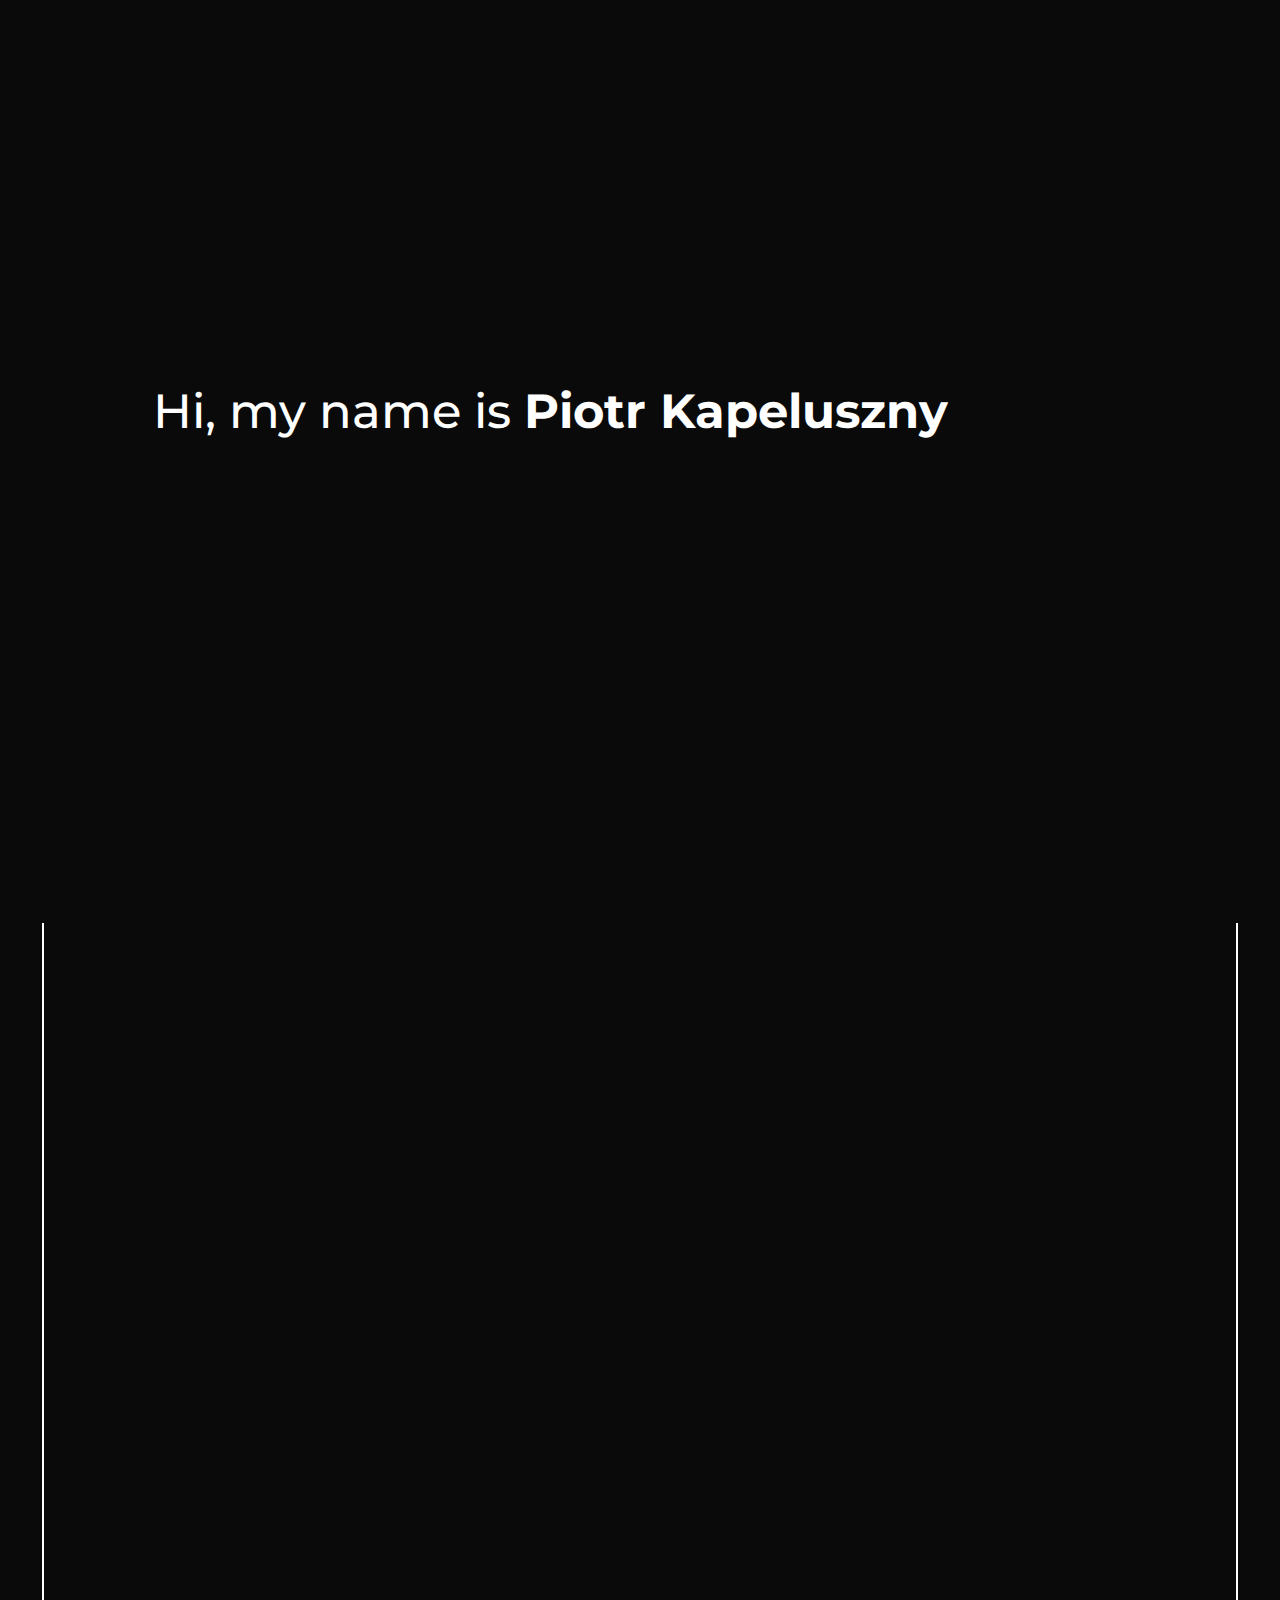
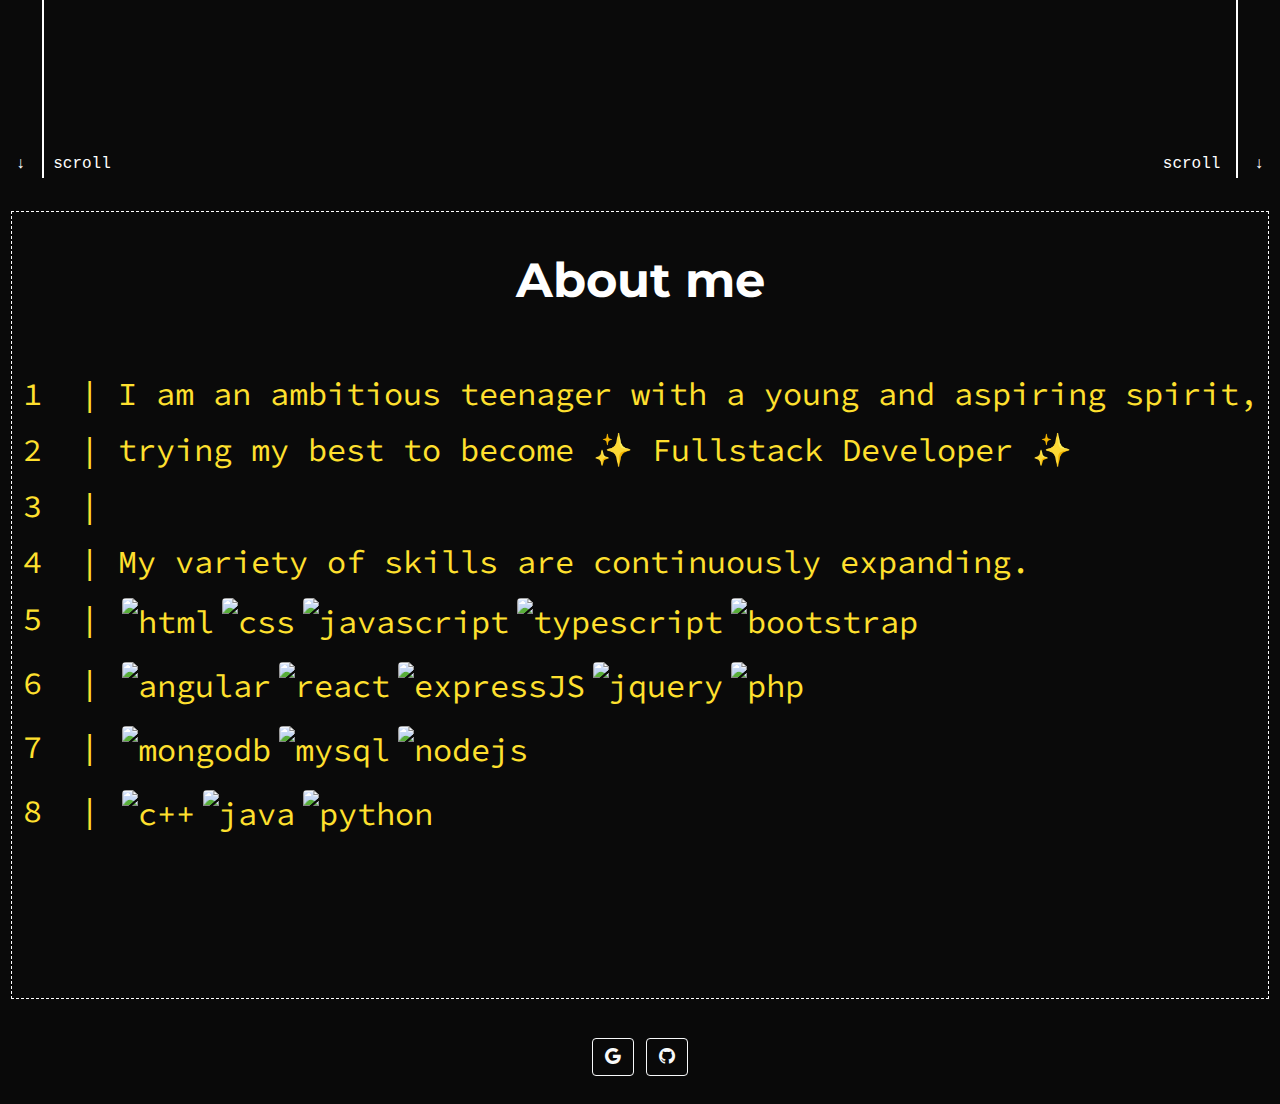
==== index.html @ c64797b2 "Initial commit" ====
<!DOCTYPE html>
<html lang="en">
  <head>
    <title>7sky</title>
    <meta charset="utf-8" />
    <meta
      name="viewport"
      content="width=device-width, initial-scale=1, shrink-to-fit=no"
    />
    <link
      rel="stylesheet"
      href="https://stackpath.bootstrapcdn.com/bootstrap/4.3.1/css/bootstrap.min.css"
      integrity="sha384-ggOyR0iXCbMQv3Xipma34MD+dH/1fQ784/j6cY/iJTQUOhcWr7x9JvoRxT2MZw1T"
      crossorigin="anonymous"
    />
    <link
      rel="stylesheet"
      href="https://cdn.jsdelivr.net/npm/bootstrap-icons@1.10.3/font/bootstrap-icons.css"
    />
    <link rel="preconnect" href="https://fonts.googleapis.com" />
    <link rel="preconnect" href="https://fonts.gstatic.com" crossorigin />
    <link
      href="https://fonts.googleapis.com/css2?family=Montserrat&family=Source+Code+Pro&display=swap"
      rel="stylesheet"
    />
    <link
      rel="stylesheet"
      href="https://cdnjs.cloudflare.com/ajax/libs/animate.css/4.1.1/animate.min.css"
    />
    <link rel="stylesheet" href="style.css" />
    <link rel="shortcut icon" href="favicon.ico" type="image/x-icon" />
  </head>
  <body>
    <div id="all">
      <main class="container d-flex flex-column justify-content-center">
        <div style="flex-basis: 90%" class="d-flex align-items-center">
          <div class="mt-5">
            <h1 class="animate__animated none pt-5 mr-2">👋</h1>
            <br /><br /><br />
          </div>
          <div class="mt-5 text-right">
            <h1
              style="line-height: 0.8"
              class="animate__animated animate__backInUp"
            >
              Hi, my name is <b>Piotr Kapeluszny</b>
            </h1>
            <h6
              style="line-height: 1.2; color: #4672fe"
              class="animate__animated none mt-2"
            >
              I make things for web
            </h6>
          </div>
        </div>
        <div
          style="flex-basis: 10%"
          class="d-flex flex-column align-items-center justify-content-center"
        >
          <img
            id="arrow"
            src="arrow.svg"
            alt="arrow"
            class="animate__animated none"
          />
        </div>
      </main>

      <article class="d-flex justify-content-center align-items-center">
        <span class="text-white mt-auto mb-4 ml-3">&DownArrow;</span>
        <span class="ml-3" id="line"></span>
        <span class="text-white mt-auto mb-4">&nbsp;scroll</span>
        <div class="container mt-5">
          <div>
            <div class="row text-center">
              <div class="col rounded project">
                <a data-toggle="modal" data-target="#weatherModal">
                  <img
                    src="https://raw.githubusercontent.com/7sky-dev/WeatherApp/main/weather.png"
                    alt=""
                    class="w-100 rounded"
                  />
                </a>
              </div>
              <div class="col rounded project">
                <a data-toggle="modal" data-target="#todoModal">
                  <img
                    src="https://raw.githubusercontent.com/7sky-dev/TodoApp/main/todo.png"
                    alt=""
                    class="w-100 rounded"
                  />
                </a>
              </div>
            </div>
            <div class="row text-center">
              <div class="col mt-4 rounded project">
                <a data-toggle="modal" data-target="#stickyNotesModal">
                  <img
                    src="https://raw.githubusercontent.com/7sky-dev/StickyNotes/main/stickynotes.png"
                    alt=""
                    class="w-100 rounded"
                  />
                </a>
              </div>
              <div class="col mt-4 rounded project">
                <a data-toggle="modal" data-target="#chatGPTModal">
                  <img
                    src="https://raw.githubusercontent.com/7sky-dev/ChatGPT-API-usage/main/overview.png"
                    alt=""
                    class="w-100 rounded"
                  />
                </a>
              </div>
            </div>
          </div>
        </div>
        <span class="text-white mt-auto mb-4 mr-3">&nbsp;scroll</span>
        <span class="mr-3" id="line"></span>
        <span class="text-white mt-auto mb-4 mr-3">&DownArrow;</span>
      </article>
      <div
        id="about"
        class="d-flex flex-column align-items-center justify-content-center rounded"
      >
        <h1 class="text-center"><b>About me</b></h1>
        <pre style="color: #ffe02e; font-family: Source Code Pro">
            <div class="rounded p-1"><span class="cursornone">1  | </span>I am an ambitious teenager with a young and aspiring spirit,</div><div class="rounded p-1"><span class="cursornone">2  | </span>trying my best to become <span id="fldv" style="color:#ffe02e" class="rounded">✨ Fullstack Developer ✨</span></div><div class="rounded p-1 cursornone">3  |</div><div class="rounded p-1"><span class="cursornone">4  | </span>My variety of skills are continuously expanding.</div><div class="rounded p-1"><span class="cursornone">5  | </span><img class="rounded m-1" src="https://camo.githubusercontent.com/d63d473e728e20a286d22bb2226a7bf45a2b9ac6c72c59c0e61e9730bfe4168c/68747470733a2f2f696d672e736869656c64732e696f2f62616467652f48544d4c352d4533344632363f7374796c653d666f722d7468652d6261646765266c6f676f3d68746d6c35266c6f676f436f6c6f723d7768697465" alt="html" data-canonical-src="https://img.shields.io/badge/HTML5-E34F26?style=for-the-badge&amp;logo=html5&amp;logoColor=white" style="max-width: 100%;"><img class="rounded m-1" src="https://camo.githubusercontent.com/3a0f693cfa032ea4404e8e02d485599bd0d192282b921026e89d271aaa3d7565/68747470733a2f2f696d672e736869656c64732e696f2f62616467652f435353332d3135373242363f7374796c653d666f722d7468652d6261646765266c6f676f3d63737333266c6f676f436f6c6f723d7768697465" alt="css" data-canonical-src="https://img.shields.io/badge/CSS3-1572B6?style=for-the-badge&amp;logo=css3&amp;logoColor=white" style="max-width: 100%;"><img class="rounded m-1" src="https://camo.githubusercontent.com/93c855ae825c1757f3426f05a05f4949d3b786c5b22d0edb53143a9e8f8499f6/68747470733a2f2f696d672e736869656c64732e696f2f62616467652f4a6176615363726970742d3332333333303f7374796c653d666f722d7468652d6261646765266c6f676f3d6a617661736372697074266c6f676f436f6c6f723d463744463145" alt="javascript" data-canonical-src="https://img.shields.io/badge/JavaScript-323330?style=for-the-badge&amp;logo=javascript&amp;logoColor=F7DF1E" style="max-width: 100%;"><img class="rounded m-1" src="https://camo.githubusercontent.com/6cf9abe9d706421df40ff4feff208a5728df2b77f9eb21f24d09df00a0d69203/68747470733a2f2f696d672e736869656c64732e696f2f62616467652f547970655363726970742d3030374143433f7374796c653d666f722d7468652d6261646765266c6f676f3d74797065736372697074266c6f676f436f6c6f723d7768697465" alt="typescript" data-canonical-src="https://img.shields.io/badge/TypeScript-007ACC?style=for-the-badge&amp;logo=typescript&amp;logoColor=white" style="max-width: 100%;"><img class="rounded m-1" src="https://camo.githubusercontent.com/b13ed67c809178963ce9d538175b02649800772be1ce0cb02da5879e5614e236/68747470733a2f2f696d672e736869656c64732e696f2f62616467652f426f6f7473747261702d3536334437433f7374796c653d666f722d7468652d6261646765266c6f676f3d626f6f747374726170266c6f676f436f6c6f723d7768697465" alt="bootstrap" data-canonical-src="https://img.shields.io/badge/Bootstrap-563D7C?style=for-the-badge&amp;logo=bootstrap&amp;logoColor=white" style="max-width: 100%;"></div><div class="rounded p-1"><span class="cursornone">6  | </span><img class="rounded m-1" src="https://camo.githubusercontent.com/7c02c23bd0dfe479702dc06cc83cf0fd325f61ca9a49b4d08959afeb3701dac9/68747470733a2f2f696d672e736869656c64732e696f2f62616467652f416e67756c61722d4136313230443f7374796c653d666f722d7468652d6261646765266c6f676f3d616e67756c6172266c6f676f436f6c6f723d7768697465" alt="angular" data-canonical-src="https://img.shields.io/badge/Angular-A6120D?style=for-the-badge&amp;logo=angular&amp;logoColor=white" style="max-width: 100%;"><img class="rounded m-1" src="https://camo.githubusercontent.com/268ac512e333b69600eb9773a8f80b7a251f4d6149642a50a551d4798183d621/68747470733a2f2f696d672e736869656c64732e696f2f62616467652f52656163742d3230323332413f7374796c653d666f722d7468652d6261646765266c6f676f3d7265616374266c6f676f436f6c6f723d363144414642" alt="react" data-canonical-src="https://img.shields.io/badge/React-20232A?style=for-the-badge&amp;logo=react&amp;logoColor=61DAFB" style="max-width: 100%;"><img class="rounded m-1" src="https://camo.githubusercontent.com/7f73136d92799b19be179d1ed87b461120c35ed917c7d5ab59a7606209da7bd3/68747470733a2f2f696d672e736869656c64732e696f2f62616467652f457870726573732e6a732d3030303030303f7374796c653d666f722d7468652d6261646765266c6f676f3d65787072657373266c6f676f436f6c6f723d7768697465" alt="expressJS" data-canonical-src="https://img.shields.io/badge/Express.js-000000?style=for-the-badge&amp;logo=express&amp;logoColor=white" style="max-width: 100%;"><img class="rounded m-1" src="https://camo.githubusercontent.com/15b7da9c5e50455ef7c50a5d642afad7ab8d752e575010116727c3865beb026d/68747470733a2f2f696d672e736869656c64732e696f2f62616467652f6a51756572792d3037363941443f7374796c653d666f722d7468652d6261646765266c6f676f3d6a7175657279266c6f676f436f6c6f723d7768697465" alt="jquery" data-canonical-src="https://img.shields.io/badge/jQuery-0769AD?style=for-the-badge&amp;logo=jquery&amp;logoColor=white" style="max-width: 100%;"><img class="rounded m-1" src="https://camo.githubusercontent.com/ec622f436aca522c9985ba1295f3e30f4be595510a0d4f5eeda0aa5120de743f/68747470733a2f2f696d672e736869656c64732e696f2f62616467652f5048502d3438344338393f7374796c653d666f722d7468652d6261646765266c6f676f3d706870266c6f676f436f6c6f723d7768697465" alt="php" data-canonical-src="https://img.shields.io/badge/PHP-484C89?style=for-the-badge&amp;logo=php&amp;logoColor=white" style="max-width: 100%;"></div><div class="rounded p-1"><span class="cursornone">7  | </span><img class="rounded m-1" src="https://camo.githubusercontent.com/72e92f69f36703548704a9eeda2a9889c2756b5e08f01a9aec6e658c148d014e/68747470733a2f2f696d672e736869656c64732e696f2f62616467652f4d6f6e676f44422d3445413934423f7374796c653d666f722d7468652d6261646765266c6f676f3d6d6f6e676f6462266c6f676f436f6c6f723d7768697465" alt="mongodb" data-canonical-src="https://img.shields.io/badge/MongoDB-4EA94B?style=for-the-badge&amp;logo=mongodb&amp;logoColor=white" style="max-width: 100%;"><img class="rounded m-1" src="https://camo.githubusercontent.com/a4a4a017a5d519d7c4ce2a3cd3d2194fb7af4b1ca424850784565007c2acc7d8/68747470733a2f2f696d672e736869656c64732e696f2f62616467652f4d7953514c2d3030354338343f7374796c653d666f722d7468652d6261646765266c6f676f3d6d7973716c266c6f676f436f6c6f723d7768697465" alt="mysql" data-canonical-src="https://img.shields.io/badge/MySQL-005C84?style=for-the-badge&amp;logo=mysql&amp;logoColor=white" style="max-width: 100%;"><img class="rounded m-1" src="https://camo.githubusercontent.com/a1eae878fdd3d1c1b687992ca74e5cac85f4b68e60a6efaa7bc8dc9883b71229/68747470733a2f2f696d672e736869656c64732e696f2f62616467652f4e6f64652e6a732d3333393933333f7374796c653d666f722d7468652d6261646765266c6f676f3d6e6f6465646f746a73266c6f676f436f6c6f723d7768697465" alt="nodejs" data-canonical-src="https://img.shields.io/badge/Node.js-339933?style=for-the-badge&amp;logo=nodedotjs&amp;logoColor=white" style="max-width: 100%;"></div><div class="rounded p-1"><span class="cursornone">8  | </span><img class="rounded m-1" src="https://camo.githubusercontent.com/2a7ec403e94b0a63f7f70ffe0d869ab7ef45bae6774e3325f4b5558645a9f2ef/68747470733a2f2f696d672e736869656c64732e696f2f62616467652f432b2b2d3034344638383f7374796c653d666f722d7468652d6261646765266c6f676f3d63253242253242266c6f676f436f6c6f723d7768697465" alt="c++" data-canonical-src="https://img.shields.io/badge/C++-044F88?style=for-the-badge&amp;logo=c%2B%2B&amp;logoColor=white" style="max-width: 100%;"><img class="rounded m-1" src="https://camo.githubusercontent.com/1cb5a92075ffa15289307c0f03b4c25887e405c619dc8f94b96a9ee5c66fe8ec/68747470733a2f2f696d672e736869656c64732e696f2f62616467652f4a6176612d4638393832303f7374796c653d666f722d7468652d6261646765266c6f676f3d6a617661266c6f676f436f6c6f723d7768697465" alt="java" data-canonical-src="https://img.shields.io/badge/Java-F89820?style=for-the-badge&amp;logo=java&amp;logoColor=white" style="max-width: 100%;"><img class="rounded m-1" src="https://camo.githubusercontent.com/06153f7510dc76499b38e0b7746356da44b121922a2ee123b9caa26dd7b55123/68747470733a2f2f696d672e736869656c64732e696f2f62616467652f507974686f6e2d3330363939383f7374796c653d666f722d7468652d6261646765266c6f676f3d707974686f6e266c6f676f436f6c6f723d7768697465" alt="python" data-canonical-src="https://img.shields.io/badge/Python-306998?style=for-the-badge&amp;logo=python&amp;logoColor=white" style="max-width: 100%;"></div>
        </pre>
      </div>

      <footer>
        <div
          class="container p-4 pb-0 d-flex flex-column justify-content-center align-items-center"
        >
          <section>
            <a
              class="btn btn-outline-light btn-floating m-1"
              href="mailto:7sky.js@gmail.com?subject=Business Contact"
              role="button"
              target="_blank"
              ><i class="bi bi-google"></i
            ></a>
            <a
              class="btn btn-outline-light btn-floating m-1"
              href="https://github.com/7sky-dev"
              role="button"
              target="_blank"
              ><i class="bi bi-github"></i
            ></a>
          </section>
        </div>
      </footer>
    </div>
    <div
      class="modal fade"
      id="weatherModal"
      tabindex="-1"
      role="dialog"
      aria-labelledby="weatherModalLabel"
    >
      <div class="modal-dialog" role="document">
        <div class="modal-content bg-dark text-white">
          <div class="modal-header">
            <h4 class="modal-title" id="weatherModalLabel">
              <b>WeatherApp</b>
            </h4>
            <button
              type="button"
              class="btn btn-danger"
              data-dismiss="modal"
              aria-label="Close"
            >
              <span aria-hidden="true">&times;</span>
            </button>
          </div>
          <div class="modal-body">
            <img
              class="w-100 rounded mb-3"
              src="https://raw.githubusercontent.com/7sky-dev/WeatherApp/main/weather.png"
              alt=""
            />
            <p>
              <span class="text-primary"><b>WeatherApp</b></span> is a web
              application that retrieves weather data from the OpenWeatherMap
              API and displays it in a user-friendly format.
            </p>
          </div>
          <div class="modal-footer">
            <a
              href="https://github.com/7sky-dev/WeatherApp"
              target="_blank"
              class="btn btn-primary"
              >Github</a
            >
          </div>
        </div>
      </div>
    </div>

    <div
      class="modal fade"
      id="todoModal"
      tabindex="-1"
      role="dialog"
      aria-labelledby="todoModalLabel"
    >
      <div class="modal-dialog" role="document">
        <div class="modal-content bg-dark text-white">
          <div class="modal-header">
            <h4 class="modal-title" id="todoModalLabel">
              <b>TodoApp</b>
            </h4>
            <button
              type="button"
              class="btn btn-danger"
              data-dismiss="modal"
              aria-label="Close"
            >
              <span aria-hidden="true">&times;</span>
            </button>
          </div>
          <div class="modal-body">
            <img
              class="w-100 rounded mb-3"
              src="https://raw.githubusercontent.com/7sky-dev/TodoApp/main/todo.png"
              alt=""
            />
            <p>
              <span class="text-primary"><b>TodoApp</b></span> is a simple and
              intuitive web application for creating and managing to-do
              lists.<br />
              Built with modern web technologies, including HTML, CSS,
              JavaScript and Bootstrap.
            </p>
          </div>
          <div class="modal-footer">
            <a
              href="https://github.com/7sky-dev/TodoApp"
              target="_blank"
              class="btn btn-primary"
              >Github</a
            >
          </div>
        </div>
      </div>
    </div>

    <div
      class="modal fade"
      id="stickyNotesModal"
      tabindex="-1"
      role="dialog"
      aria-labelledby="stickyNotesModalLabel"
    >
      <div class="modal-dialog" role="document">
        <div class="modal-content bg-dark text-white">
          <div class="modal-header">
            <h4 class="modal-title" id="stickyNotesModalLabel">
              <b>StickyNotes</b>
            </h4>
            <button
              type="button"
              class="btn btn-danger"
              data-dismiss="modal"
              aria-label="Close"
            >
              <span aria-hidden="true">&times;</span>
            </button>
          </div>
          <div class="modal-body">
            <img
              class="w-100 rounded mb-3"
              src="https://raw.githubusercontent.com/7sky-dev/StickyNotes/main/stickynotes.png"
              alt=""
            />
            <p>
              <span class="text-primary"><b>StickyNotes</b></span> is a
              minimalist web app for creating and managing virtual sticky notes.
              Built with modern web technologies, including HTML, CSS,
              JavaScript, Bootstrap, and MongoDB.
            </p>
          </div>
          <div class="modal-footer">
            <a
              href="https://github.com/7sky-dev/StickyNotes"
              target="_blank"
              class="btn btn-primary"
              >Github</a
            >
          </div>
        </div>
      </div>
    </div>

    <div
      class="modal fade"
      id="chatGPTModal"
      tabindex="-1"
      role="dialog"
      aria-labelledby="chatGPTModalLabel"
    >
      <div class="modal-dialog" role="document">
        <div class="modal-content bg-dark text-white">
          <div class="modal-header">
            <h4 class="modal-title" id="chatGPTModalLabel">
              <b>ChatGPT Api Usage</b>
            </h4>
            <button
              type="button"
              class="btn btn-danger"
              data-dismiss="modal"
              aria-label="Close"
            >
              <span aria-hidden="true">&times;</span>
            </button>
          </div>
          <div class="modal-body">
            <img
              class="w-100 rounded mb-3"
              src="https://raw.githubusercontent.com/7sky-dev/ChatGPT-API-usage/main/overview.png"
              alt=""
            />
            <p>
              <span class="text-primary"><b>ChatGPT-API-usage</b></span> is a
              project that showcases how to use the OpenAI GPT-3 language model
              API to generate text responses. It includes a simple web app built
              with HTML, CSS, and JavaScript, and utilizes the Bootstrap
              framework for its responsive design.
            </p>
          </div>
          <div class="modal-footer">
            <a
              href="https://github.com/7sky-dev/ChatGPT-API-usage"
              target="_blank"
              class="btn btn-primary"
              >Github</a
            >
          </div>
        </div>
      </div>
    </div>

    <script>
      const arrow = document.querySelector("#arrow");
      const main = document.querySelector("main");
      const article = document.querySelector("article");
      const h1 = document.querySelector("h1");
      const h6 = document.querySelector("h6");

      window.addEventListener("load", () => {
        main.scrollIntoView({ behavior: "smooth" });
        setTimeout(() => {
          h1.classList.remove("none");
          h1.classList.add("animate__fadeIn");
          setTimeout(() => {
            h1.classList.remove("animate__fadeIn");
            h1.classList.add("animate__tada");
          }, 500);
        }, 1000);

        setTimeout(() => {
          setTimeout(() => {
            setTimeout(() => {
              h6.classList.add("animate__fadeInUp");
              h6.classList.remove("none");
            }, 1000);
          }, 100);
        }, 1500);

        setTimeout(() => {
          arrow.classList.remove("none");
          arrow.classList.add("animate__fadeInUp");
          setTimeout(() => {
            arrow.classList.remove("animate__fadeInUp");
            arrow.classList.add("animate__tada");
            setTimeout(() => {
              arrow.classList.remove("animate__tada");
            }, 1000);
          }, 1000);
        }, 4000);
      });

      arrow.addEventListener("mouseover", () => {
        arrow.classList.add("animate__shakeY");
        setTimeout(() => {
          arrow.classList.remove("animate__shakeY");
        }, 1000);
      });

      arrow.addEventListener("click", () => {
        article.scrollIntoView({ behavior: "smooth" });
      });
    </script>

    <script
      src="https://code.jquery.com/jquery-3.3.1.slim.min.js"
      integrity="sha384-q8i/X+965DzO0rT7abK41JStQIAqVgRVzpbzo5smXKp4YfRvH+8abtTE1Pi6jizo"
      crossorigin="anonymous"
    ></script>
    <script
      src="https://cdnjs.cloudflare.com/ajax/libs/popper.js/1.14.7/umd/popper.min.js"
      integrity="sha384-UO2eT0CpHqdSJQ6hJty5KVphtPhzWj9WO1clHTMGa3JDZwrnQq4sF86dIHNDz0W1"
      crossorigin="anonymous"
    ></script>
    <script
      src="https://stackpath.bootstrapcdn.com/bootstrap/4.3.1/js/bootstrap.min.js"
      integrity="sha384-JjSmVgyd0p3pXB1rRibZUAYoIIy6OrQ6VrjIEaFf/nJGzIxFDsf4x0xIM+B07jRM"
      crossorigin="anonymous"
    ></script>
  </body>
</html>
---- style.css ----
body {
  margin: 0;
  font-family: "Montserrat", sans-serif;
  background-color: #0a0a0a;
}

body::-webkit-scrollbar {
  display: none;
}

#about {
  height: 90vh;
  outline: 1px dashed white;
  outline-offset: -1vw;
}

main {
  height: 100vh;
  width: 100vw;
}

h1 {
  font-size: 3rem;
  color: white;
}

@media only screen and (max-width: 1000px) {
  h1 {
    font-size: 2rem;
  }
  h6 {
    font-size: 1rem;
  }
}

@media only screen and (max-width: 770px) {
  h1 {
    font-size: 1.2rem;
  }
  h6 {
    font-size: 0.7rem;
  }
}

h4 {
  font-size: 2em;
}

h5 {
  font-size: 1em;
}

article {
  height: 100vh;
  width: 100vw;
  font-family: "Roboto Mono", monospace;
}

footer {
  width: 100vw;
  height: 10vh;
  background-color: #090909;
}

img:hover {
  cursor: pointer;
}

main {
  color: white;
}

#arrow {
  width: 5%;
}

.none {
  visibility: hidden;
}

pre div {
  margin: 0 !important;
  padding: 0 !important;
}

pre div:hover {
  background: rgb(255, 224, 46);
  background: linear-gradient(
    90deg,
    rgba(255, 224, 46, 1) 0%,
    rgba(154, 177, 254, 1) 100%
  );
  color: black;
  cursor: text;
}

pre div:hover > #fldv {
  background-color: #ffe02e;
  color: black !important;
}

.project:hover {
  transform: scale(105%);
}

pre {
  font-size: 2em;
}

.cursornone {
  cursor: context-menu !important;
}
@media only screen and (max-width: 1000px) {
  #about {
    width: 100vw !important;
  }
  pre {
    font-size: 0.6em;
  }
  pre img {
    width: 15%;
  }
}

#line {
  height: 95vh;
  border: 1px solid white;
}
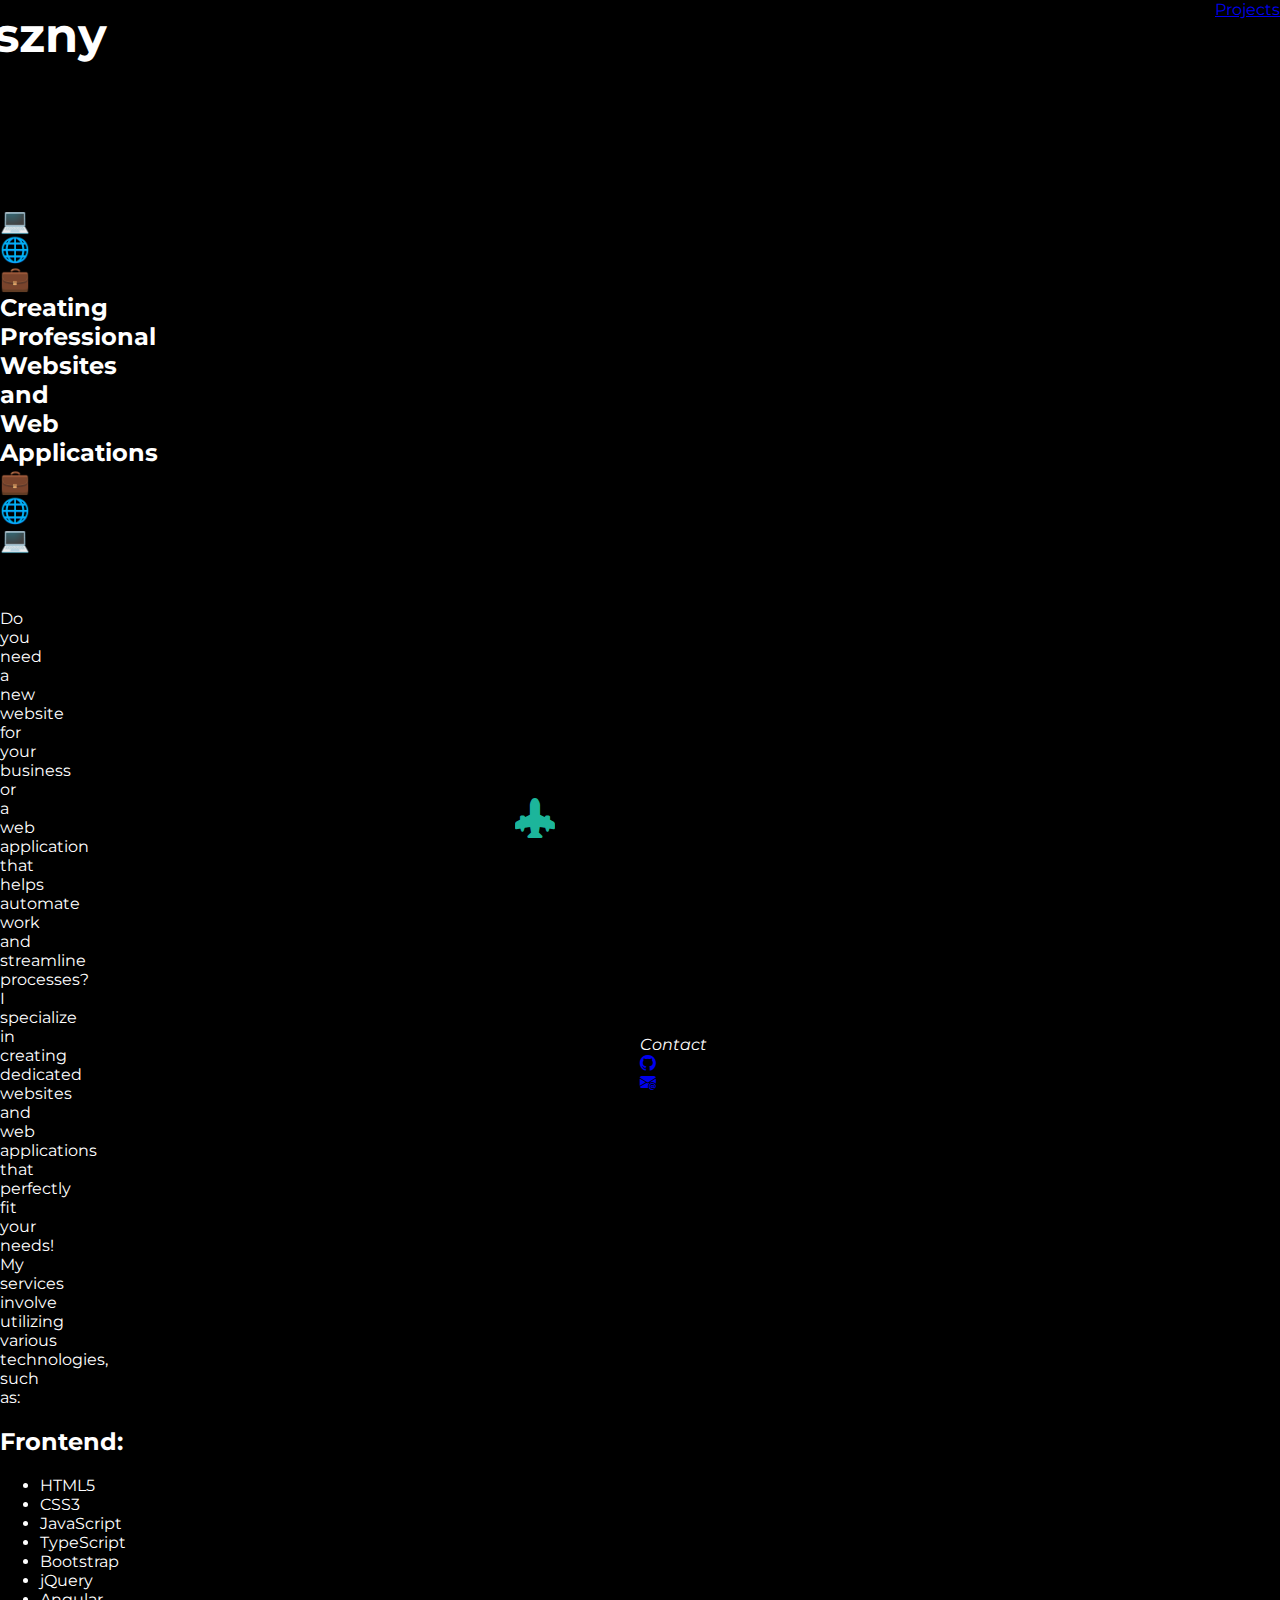
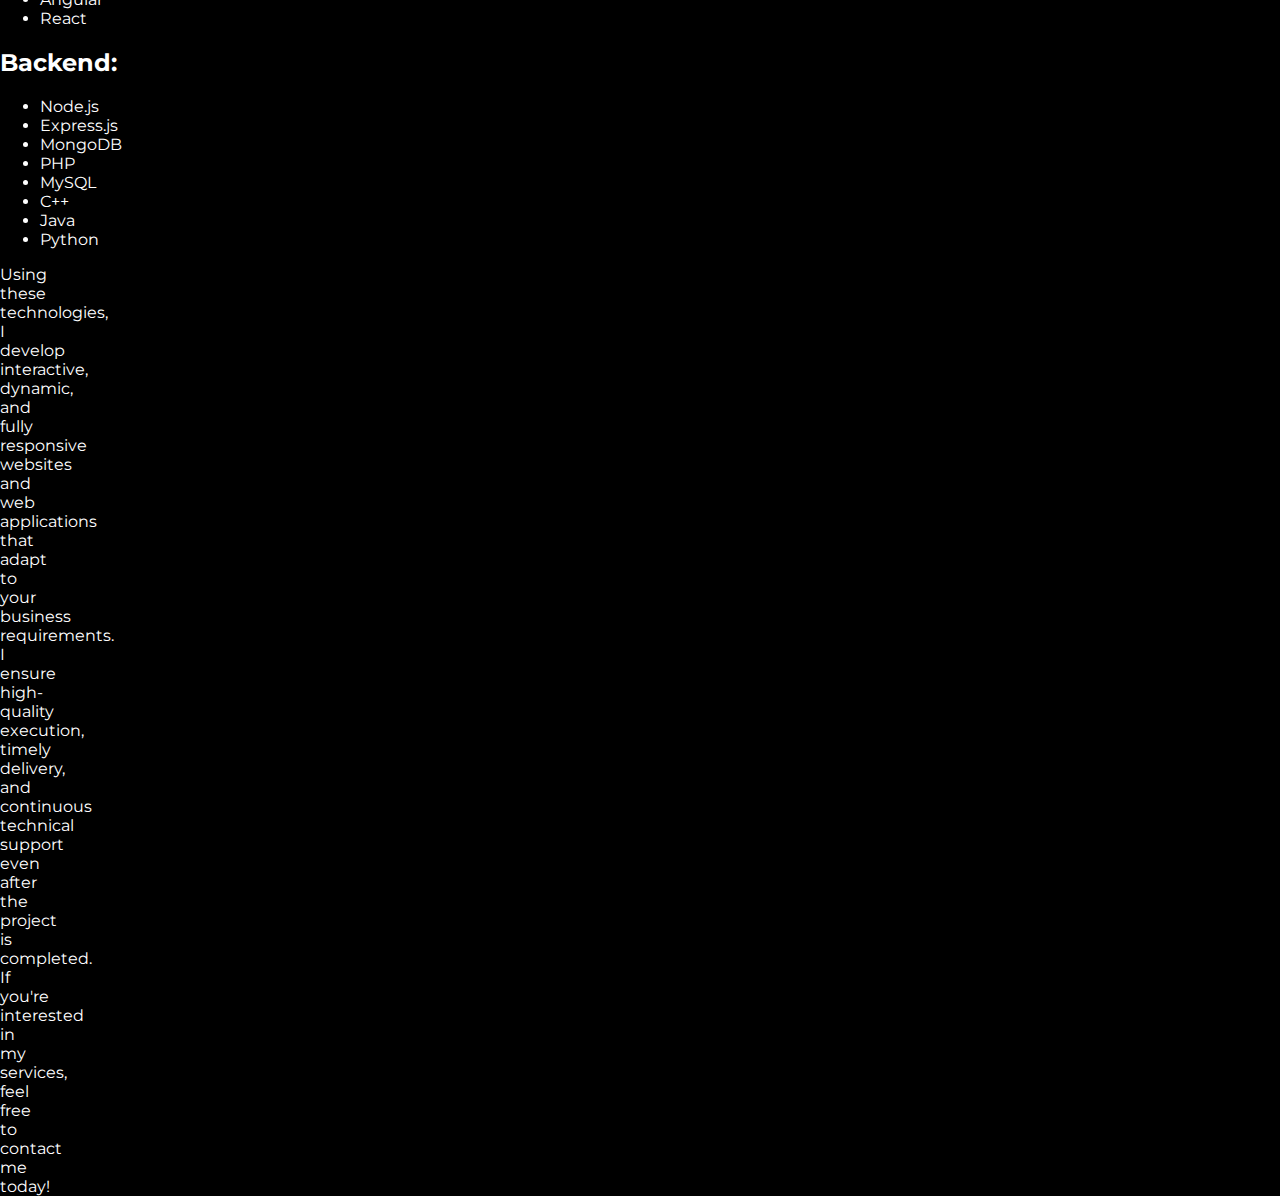
==== commit 8a01e375: "New look" ====
--- a/index.html
+++ b/index.html
@@ -1,145 +1,113 @@
 <!DOCTYPE html>
 <html lang="en">
   <head>
-    <title>7sky</title>
-    <meta charset="utf-8" />
-    <meta
-      name="viewport"
-      content="width=device-width, initial-scale=1, shrink-to-fit=no"
+    <meta charset="UTF-8" />
+    <meta http-equiv="X-UA-Compatible" content="IE=edge" />
+    <meta name="viewport" content="width=device-width, initial-scale=1.0" />
+    <link rel="stylesheet" href="style.css" />
+    <link
+      href="https://cdn.jsdelivr.net/npm/bootstrap@5.3.0/dist/css/bootstrap.min.css"
+      rel="stylesheet"
+      integrity="sha384-9ndCyUaIbzAi2FUVXJi0CjmCapSmO7SnpJef0486qhLnuZ2cdeRhO02iuK6FUUVM"
+      crossorigin="anonymous"
+    />
+    <link rel="stylesheet" href="animations.css" />
+    <script
+      src="https://cdn.jsdelivr.net/npm/bootstrap@5.3.0/dist/js/bootstrap.bundle.min.js"
+      integrity="sha384-geWF76RCwLtnZ8qwWowPQNguL3RmwHVBC9FhGdlKrxdiJJigb/j/68SIy3Te4Bkz"
+      crossorigin="anonymous"
+      defer
+    ></script>
+    <link
+      rel="stylesheet"
+      href="https://cdn.jsdelivr.net/npm/bootstrap-icons@1.10.5/font/bootstrap-icons.css"
     />
     <link
       rel="stylesheet"
-      href="https://stackpath.bootstrapcdn.com/bootstrap/4.3.1/css/bootstrap.min.css"
-      integrity="sha384-ggOyR0iXCbMQv3Xipma34MD+dH/1fQ784/j6cY/iJTQUOhcWr7x9JvoRxT2MZw1T"
-      crossorigin="anonymous"
+      href="https://cdn.jsdelivr.net/npm/bootstrap-icons@1.10.5/font/bootstrap-icons.css"
     />
-    <link
-      rel="stylesheet"
-      href="https://cdn.jsdelivr.net/npm/bootstrap-icons@1.10.3/font/bootstrap-icons.css"
-    />
-    <link rel="preconnect" href="https://fonts.googleapis.com" />
-    <link rel="preconnect" href="https://fonts.gstatic.com" crossorigin />
-    <link
-      href="https://fonts.googleapis.com/css2?family=Montserrat&family=Source+Code+Pro&display=swap"
-      rel="stylesheet"
-    />
-    <link
-      rel="stylesheet"
-      href="https://cdnjs.cloudflare.com/ajax/libs/animate.css/4.1.1/animate.min.css"
-    />
-    <link rel="stylesheet" href="style.css" />
     <link rel="shortcut icon" href="favicon.ico" type="image/x-icon" />
+    <title>Piotr Kapeluszny</title>
   </head>
   <body>
-    <div id="all">
-      <main class="container d-flex flex-column justify-content-center">
-        <div style="flex-basis: 90%" class="d-flex align-items-center">
-          <div class="mt-5">
-            <h1 class="animate__animated none pt-5 mr-2">👋</h1>
-            <br /><br /><br />
+    <a
+      href="old/index.html"
+      class="btn btn-dark m-3"
+      style="position: absolute; top: 0; right: 0"
+      >Projects</a
+    >
+    <nav
+      class="container vw-100 vh-100 d-flex flex-row flex-wrap flex-row align-items-center fade-in justify-content-center align-items-center justify-content-center"
+    >
+      <div id="name" class="">
+        <h1 class="text-center">Piotr Kapeluszny</h1>
+        <h5 class="text-center">Fullstack Developer</h5>
+      </div>
+    </nav>
+    <div class="text-center slide-in-bottom" id="icon_container">
+      <i class="bi bi-airplane-engines-fill" id="icon"></i>
+    </div>
+    <div class="ctn d-none">
+      <main
+        class="container vw-100 pt-5 d-flex justify-content-center align-items-center"
+      >
+        <div id="main_div">
+          <h2 class="fw-bold text-center">
+            💻🌐💼 Creating Professional Websites and Web Applications 💼🌐💻
+          </h2>
+          <br />
+          <p class="w-100 text-center m-0 p-0">
+            Do you need a new website for your business or a web application
+            that helps automate work and streamline processes?
+            <br />
+            I specialize in creating dedicated websites and web applications
+            that perfectly fit your needs! My services involve utilizing various
+            technologies, such as:
+          </p>
+          <div class="d-flex flex-row mt-5 mb-5">
+            <div class="m-auto">
+              <h2 class="fw-bold">Frontend:</h2>
+              <ul>
+                <li>HTML5</li>
+                <li>CSS3</li>
+                <li>JavaScript</li>
+                <li>TypeScript</li>
+                <li>Bootstrap</li>
+                <li>jQuery</li>
+                <li>Angular</li>
+                <li>React</li>
+              </ul>
+            </div>
+            <div class="m-auto">
+              <h2 class="fw-bold">Backend:</h2>
+              <ul>
+                <li>Node.js</li>
+                <li>Express.js</li>
+                <li>MongoDB</li>
+                <li>PHP</li>
+                <li>MySQL</li>
+                <li>C++</li>
+                <li>Java</li>
+                <li>Python</li>
+              </ul>
+            </div>
           </div>
-          <div class="mt-5 text-right">
-            <h1
-              style="line-height: 0.8"
-              class="animate__animated animate__backInUp"
-            >
-              Hi, my name is <b>Piotr Kapeluszny</b>
-            </h1>
-            <h6
-              style="line-height: 1.2; color: #4672fe"
-              class="animate__animated none mt-2"
-            >
-              I make things for web
-            </h6>
+          <div class="text-wrap text-break text-center mt-5">
+            Using these technologies, I develop interactive, dynamic, and fully
+            responsive websites and web applications that adapt to your business
+            requirements.<br />I ensure high-quality execution, timely delivery,
+            and continuous technical support even after the project is
+            completed. If you're interested in my services, feel free to contact
+            me today!
           </div>
         </div>
-        <div
-          style="flex-basis: 10%"
-          class="d-flex flex-column align-items-center justify-content-center"
-        >
-          <img
-            id="arrow"
-            src="arrow.svg"
-            alt="arrow"
-            class="animate__animated none"
-          />
-        </div>
       </main>
-
-      <article class="d-flex justify-content-center align-items-center">
-        <span class="text-white mt-auto mb-4 ml-3">&DownArrow;</span>
-        <span class="ml-3" id="line"></span>
-        <span class="text-white mt-auto mb-4">&nbsp;scroll</span>
-        <div class="container mt-5">
-          <div>
-            <div class="row text-center">
-              <div class="col rounded project">
-                <a data-toggle="modal" data-target="#weatherModal">
-                  <img
-                    src="https://raw.githubusercontent.com/7sky-dev/WeatherApp/main/weather.png"
-                    alt=""
-                    class="w-100 rounded"
-                  />
-                </a>
-              </div>
-              <div class="col rounded project">
-                <a data-toggle="modal" data-target="#todoModal">
-                  <img
-                    src="https://raw.githubusercontent.com/7sky-dev/TodoApp/main/todo.png"
-                    alt=""
-                    class="w-100 rounded"
-                  />
-                </a>
-              </div>
-            </div>
-            <div class="row text-center">
-              <div class="col mt-4 rounded project">
-                <a data-toggle="modal" data-target="#stickyNotesModal">
-                  <img
-                    src="https://raw.githubusercontent.com/7sky-dev/StickyNotes/main/stickynotes.png"
-                    alt=""
-                    class="w-100 rounded"
-                  />
-                </a>
-              </div>
-              <div class="col mt-4 rounded project">
-                <a data-toggle="modal" data-target="#chatGPTModal">
-                  <img
-                    src="https://raw.githubusercontent.com/7sky-dev/ChatGPT-API-usage/main/overview.png"
-                    alt=""
-                    class="w-100 rounded"
-                  />
-                </a>
-              </div>
-            </div>
-          </div>
-        </div>
-        <span class="text-white mt-auto mb-4 mr-3">&nbsp;scroll</span>
-        <span class="mr-3" id="line"></span>
-        <span class="text-white mt-auto mb-4 mr-3">&DownArrow;</span>
-      </article>
-      <div
-        id="about"
-        class="d-flex flex-column align-items-center justify-content-center rounded"
-      >
-        <h1 class="text-center"><b>About me</b></h1>
-        <pre style="color: #ffe02e; font-family: Source Code Pro">
-            <div class="rounded p-1"><span class="cursornone">1  | </span>I am an ambitious teenager with a young and aspiring spirit,</div><div class="rounded p-1"><span class="cursornone">2  | </span>trying my best to become <span id="fldv" style="color:#ffe02e" class="rounded">✨ Fullstack Developer ✨</span></div><div class="rounded p-1 cursornone">3  |</div><div class="rounded p-1"><span class="cursornone">4  | </span>My variety of skills are continuously expanding.</div><div class="rounded p-1"><span class="cursornone">5  | </span><img class="rounded m-1" src="https://camo.githubusercontent.com/d63d473e728e20a286d22bb2226a7bf45a2b9ac6c72c59c0e61e9730bfe4168c/68747470733a2f2f696d672e736869656c64732e696f2f62616467652f48544d4c352d4533344632363f7374796c653d666f722d7468652d6261646765266c6f676f3d68746d6c35266c6f676f436f6c6f723d7768697465" alt="html" data-canonical-src="https://img.shields.io/badge/HTML5-E34F26?style=for-the-badge&amp;logo=html5&amp;logoColor=white" style="max-width: 100%;"><img class="rounded m-1" src="https://camo.githubusercontent.com/3a0f693cfa032ea4404e8e02d485599bd0d192282b921026e89d271aaa3d7565/68747470733a2f2f696d672e736869656c64732e696f2f62616467652f435353332d3135373242363f7374796c653d666f722d7468652d6261646765266c6f676f3d63737333266c6f676f436f6c6f723d7768697465" alt="css" data-canonical-src="https://img.shields.io/badge/CSS3-1572B6?style=for-the-badge&amp;logo=css3&amp;logoColor=white" style="max-width: 100%;"><img class="rounded m-1" src="https://camo.githubusercontent.com/93c855ae825c1757f3426f05a05f4949d3b786c5b22d0edb53143a9e8f8499f6/68747470733a2f2f696d672e736869656c64732e696f2f62616467652f4a6176615363726970742d3332333333303f7374796c653d666f722d7468652d6261646765266c6f676f3d6a617661736372697074266c6f676f436f6c6f723d463744463145" alt="javascript" data-canonical-src="https://img.shields.io/badge/JavaScript-323330?style=for-the-badge&amp;logo=javascript&amp;logoColor=F7DF1E" style="max-width: 100%;"><img class="rounded m-1" src="https://camo.githubusercontent.com/6cf9abe9d706421df40ff4feff208a5728df2b77f9eb21f24d09df00a0d69203/68747470733a2f2f696d672e736869656c64732e696f2f62616467652f547970655363726970742d3030374143433f7374796c653d666f722d7468652d6261646765266c6f676f3d74797065736372697074266c6f676f436f6c6f723d7768697465" alt="typescript" data-canonical-src="https://img.shields.io/badge/TypeScript-007ACC?style=for-the-badge&amp;logo=typescript&amp;logoColor=white" style="max-width: 100%;"><img class="rounded m-1" src="https://camo.githubusercontent.com/b13ed67c809178963ce9d538175b02649800772be1ce0cb02da5879e5614e236/68747470733a2f2f696d672e736869656c64732e696f2f62616467652f426f6f7473747261702d3536334437433f7374796c653d666f722d7468652d6261646765266c6f676f3d626f6f747374726170266c6f676f436f6c6f723d7768697465" alt="bootstrap" data-canonical-src="https://img.shields.io/badge/Bootstrap-563D7C?style=for-the-badge&amp;logo=bootstrap&amp;logoColor=white" style="max-width: 100%;"></div><div class="rounded p-1"><span class="cursornone">6  | </span><img class="rounded m-1" src="https://camo.githubusercontent.com/7c02c23bd0dfe479702dc06cc83cf0fd325f61ca9a49b4d08959afeb3701dac9/68747470733a2f2f696d672e736869656c64732e696f2f62616467652f416e67756c61722d4136313230443f7374796c653d666f722d7468652d6261646765266c6f676f3d616e67756c6172266c6f676f436f6c6f723d7768697465" alt="angular" data-canonical-src="https://img.shields.io/badge/Angular-A6120D?style=for-the-badge&amp;logo=angular&amp;logoColor=white" style="max-width: 100%;"><img class="rounded m-1" src="https://camo.githubusercontent.com/268ac512e333b69600eb9773a8f80b7a251f4d6149642a50a551d4798183d621/68747470733a2f2f696d672e736869656c64732e696f2f62616467652f52656163742d3230323332413f7374796c653d666f722d7468652d6261646765266c6f676f3d7265616374266c6f676f436f6c6f723d363144414642" alt="react" data-canonical-src="https://img.shields.io/badge/React-20232A?style=for-the-badge&amp;logo=react&amp;logoColor=61DAFB" style="max-width: 100%;"><img class="rounded m-1" src="https://camo.githubusercontent.com/7f73136d92799b19be179d1ed87b461120c35ed917c7d5ab59a7606209da7bd3/68747470733a2f2f696d672e736869656c64732e696f2f62616467652f457870726573732e6a732d3030303030303f7374796c653d666f722d7468652d6261646765266c6f676f3d65787072657373266c6f676f436f6c6f723d7768697465" alt="expressJS" data-canonical-src="https://img.shields.io/badge/Express.js-000000?style=for-the-badge&amp;logo=express&amp;logoColor=white" style="max-width: 100%;"><img class="rounded m-1" src="https://camo.githubusercontent.com/15b7da9c5e50455ef7c50a5d642afad7ab8d752e575010116727c3865beb026d/68747470733a2f2f696d672e736869656c64732e696f2f62616467652f6a51756572792d3037363941443f7374796c653d666f722d7468652d6261646765266c6f676f3d6a7175657279266c6f676f436f6c6f723d7768697465" alt="jquery" data-canonical-src="https://img.shields.io/badge/jQuery-0769AD?style=for-the-badge&amp;logo=jquery&amp;logoColor=white" style="max-width: 100%;"><img class="rounded m-1" src="https://camo.githubusercontent.com/ec622f436aca522c9985ba1295f3e30f4be595510a0d4f5eeda0aa5120de743f/68747470733a2f2f696d672e736869656c64732e696f2f62616467652f5048502d3438344338393f7374796c653d666f722d7468652d6261646765266c6f676f3d706870266c6f676f436f6c6f723d7768697465" alt="php" data-canonical-src="https://img.shields.io/badge/PHP-484C89?style=for-the-badge&amp;logo=php&amp;logoColor=white" style="max-width: 100%;"></div><div class="rounded p-1"><span class="cursornone">7  | </span><img class="rounded m-1" src="https://camo.githubusercontent.com/72e92f69f36703548704a9eeda2a9889c2756b5e08f01a9aec6e658c148d014e/68747470733a2f2f696d672e736869656c64732e696f2f62616467652f4d6f6e676f44422d3445413934423f7374796c653d666f722d7468652d6261646765266c6f676f3d6d6f6e676f6462266c6f676f436f6c6f723d7768697465" alt="mongodb" data-canonical-src="https://img.shields.io/badge/MongoDB-4EA94B?style=for-the-badge&amp;logo=mongodb&amp;logoColor=white" style="max-width: 100%;"><img class="rounded m-1" src="https://camo.githubusercontent.com/a4a4a017a5d519d7c4ce2a3cd3d2194fb7af4b1ca424850784565007c2acc7d8/68747470733a2f2f696d672e736869656c64732e696f2f62616467652f4d7953514c2d3030354338343f7374796c653d666f722d7468652d6261646765266c6f676f3d6d7973716c266c6f676f436f6c6f723d7768697465" alt="mysql" data-canonical-src="https://img.shields.io/badge/MySQL-005C84?style=for-the-badge&amp;logo=mysql&amp;logoColor=white" style="max-width: 100%;"><img class="rounded m-1" src="https://camo.githubusercontent.com/a1eae878fdd3d1c1b687992ca74e5cac85f4b68e60a6efaa7bc8dc9883b71229/68747470733a2f2f696d672e736869656c64732e696f2f62616467652f4e6f64652e6a732d3333393933333f7374796c653d666f722d7468652d6261646765266c6f676f3d6e6f6465646f746a73266c6f676f436f6c6f723d7768697465" alt="nodejs" data-canonical-src="https://img.shields.io/badge/Node.js-339933?style=for-the-badge&amp;logo=nodedotjs&amp;logoColor=white" style="max-width: 100%;"></div><div class="rounded p-1"><span class="cursornone">8  | </span><img class="rounded m-1" src="https://camo.githubusercontent.com/2a7ec403e94b0a63f7f70ffe0d869ab7ef45bae6774e3325f4b5558645a9f2ef/68747470733a2f2f696d672e736869656c64732e696f2f62616467652f432b2b2d3034344638383f7374796c653d666f722d7468652d6261646765266c6f676f3d63253242253242266c6f676f436f6c6f723d7768697465" alt="c++" data-canonical-src="https://img.shields.io/badge/C++-044F88?style=for-the-badge&amp;logo=c%2B%2B&amp;logoColor=white" style="max-width: 100%;"><img class="rounded m-1" src="https://camo.githubusercontent.com/1cb5a92075ffa15289307c0f03b4c25887e405c619dc8f94b96a9ee5c66fe8ec/68747470733a2f2f696d672e736869656c64732e696f2f62616467652f4a6176612d4638393832303f7374796c653d666f722d7468652d6261646765266c6f676f3d6a617661266c6f676f436f6c6f723d7768697465" alt="java" data-canonical-src="https://img.shields.io/badge/Java-F89820?style=for-the-badge&amp;logo=java&amp;logoColor=white" style="max-width: 100%;"><img class="rounded m-1" src="https://camo.githubusercontent.com/06153f7510dc76499b38e0b7746356da44b121922a2ee123b9caa26dd7b55123/68747470733a2f2f696d672e736869656c64732e696f2f62616467652f507974686f6e2d3330363939383f7374796c653d666f722d7468652d6261646765266c6f676f3d707974686f6e266c6f676f436f6c6f723d7768697465" alt="python" data-canonical-src="https://img.shields.io/badge/Python-306998?style=for-the-badge&amp;logo=python&amp;logoColor=white" style="max-width: 100%;"></div>
-        </pre>
-      </div>
-
-      <footer>
+      <footer class="navbar d-none pb-5 pt-5">
         <div
           class="container p-4 pb-0 d-flex flex-column justify-content-center align-items-center"
         >
+          <i>Contact</i>
           <section>
-            <a
-              class="btn btn-outline-light btn-floating m-1"
-              href="mailto:7sky.js@gmail.com?subject=Business Contact"
-              role="button"
-              target="_blank"
-              ><i class="bi bi-google"></i
-            ></a>
             <a
               class="btn btn-outline-light btn-floating m-1"
               href="https://github.com/7sky-dev"
@@ -147,265 +115,17 @@
               target="_blank"
               ><i class="bi bi-github"></i
             ></a>
+            <a
+              class="btn btn-outline-light btn-floating m-1"
+              href="mailto:7sky.js@gmail.com?subject=Business Contact"
+              role="button"
+              target="_blank"
+              ><i class="bi bi-envelope-at-fill"></i
+            ></a>
           </section>
         </div>
       </footer>
     </div>
-    <div
-      class="modal fade"
-      id="weatherModal"
-      tabindex="-1"
-      role="dialog"
-      aria-labelledby="weatherModalLabel"
-    >
-      <div class="modal-dialog" role="document">
-        <div class="modal-content bg-dark text-white">
-          <div class="modal-header">
-            <h4 class="modal-title" id="weatherModalLabel">
-              <b>WeatherApp</b>
-            </h4>
-            <button
-              type="button"
-              class="btn btn-danger"
-              data-dismiss="modal"
-              aria-label="Close"
-            >
-              <span aria-hidden="true">&times;</span>
-            </button>
-          </div>
-          <div class="modal-body">
-            <img
-              class="w-100 rounded mb-3"
-              src="https://raw.githubusercontent.com/7sky-dev/WeatherApp/main/weather.png"
-              alt=""
-            />
-            <p>
-              <span class="text-primary"><b>WeatherApp</b></span> is a web
-              application that retrieves weather data from the OpenWeatherMap
-              API and displays it in a user-friendly format.
-            </p>
-          </div>
-          <div class="modal-footer">
-            <a
-              href="https://github.com/7sky-dev/WeatherApp"
-              target="_blank"
-              class="btn btn-primary"
-              >Github</a
-            >
-          </div>
-        </div>
-      </div>
-    </div>
-
-    <div
-      class="modal fade"
-      id="todoModal"
-      tabindex="-1"
-      role="dialog"
-      aria-labelledby="todoModalLabel"
-    >
-      <div class="modal-dialog" role="document">
-        <div class="modal-content bg-dark text-white">
-          <div class="modal-header">
-            <h4 class="modal-title" id="todoModalLabel">
-              <b>TodoApp</b>
-            </h4>
-            <button
-              type="button"
-              class="btn btn-danger"
-              data-dismiss="modal"
-              aria-label="Close"
-            >
-              <span aria-hidden="true">&times;</span>
-            </button>
-          </div>
-          <div class="modal-body">
-            <img
-              class="w-100 rounded mb-3"
-              src="https://raw.githubusercontent.com/7sky-dev/TodoApp/main/todo.png"
-              alt=""
-            />
-            <p>
-              <span class="text-primary"><b>TodoApp</b></span> is a simple and
-              intuitive web application for creating and managing to-do
-              lists.<br />
-              Built with modern web technologies, including HTML, CSS,
-              JavaScript and Bootstrap.
-            </p>
-          </div>
-          <div class="modal-footer">
-            <a
-              href="https://github.com/7sky-dev/TodoApp"
-              target="_blank"
-              class="btn btn-primary"
-              >Github</a
-            >
-          </div>
-        </div>
-      </div>
-    </div>
-
-    <div
-      class="modal fade"
-      id="stickyNotesModal"
-      tabindex="-1"
-      role="dialog"
-      aria-labelledby="stickyNotesModalLabel"
-    >
-      <div class="modal-dialog" role="document">
-        <div class="modal-content bg-dark text-white">
-          <div class="modal-header">
-            <h4 class="modal-title" id="stickyNotesModalLabel">
-              <b>StickyNotes</b>
-            </h4>
-            <button
-              type="button"
-              class="btn btn-danger"
-              data-dismiss="modal"
-              aria-label="Close"
-            >
-              <span aria-hidden="true">&times;</span>
-            </button>
-          </div>
-          <div class="modal-body">
-            <img
-              class="w-100 rounded mb-3"
-              src="https://raw.githubusercontent.com/7sky-dev/StickyNotes/main/stickynotes.png"
-              alt=""
-            />
-            <p>
-              <span class="text-primary"><b>StickyNotes</b></span> is a
-              minimalist web app for creating and managing virtual sticky notes.
-              Built with modern web technologies, including HTML, CSS,
-              JavaScript, Bootstrap, and MongoDB.
-            </p>
-          </div>
-          <div class="modal-footer">
-            <a
-              href="https://github.com/7sky-dev/StickyNotes"
-              target="_blank"
-              class="btn btn-primary"
-              >Github</a
-            >
-          </div>
-        </div>
-      </div>
-    </div>
-
-    <div
-      class="modal fade"
-      id="chatGPTModal"
-      tabindex="-1"
-      role="dialog"
-      aria-labelledby="chatGPTModalLabel"
-    >
-      <div class="modal-dialog" role="document">
-        <div class="modal-content bg-dark text-white">
-          <div class="modal-header">
-            <h4 class="modal-title" id="chatGPTModalLabel">
-              <b>ChatGPT Api Usage</b>
-            </h4>
-            <button
-              type="button"
-              class="btn btn-danger"
-              data-dismiss="modal"
-              aria-label="Close"
-            >
-              <span aria-hidden="true">&times;</span>
-            </button>
-          </div>
-          <div class="modal-body">
-            <img
-              class="w-100 rounded mb-3"
-              src="https://raw.githubusercontent.com/7sky-dev/ChatGPT-API-usage/main/overview.png"
-              alt=""
-            />
-            <p>
-              <span class="text-primary"><b>ChatGPT-API-usage</b></span> is a
-              project that showcases how to use the OpenAI GPT-3 language model
-              API to generate text responses. It includes a simple web app built
-              with HTML, CSS, and JavaScript, and utilizes the Bootstrap
-              framework for its responsive design.
-            </p>
-          </div>
-          <div class="modal-footer">
-            <a
-              href="https://github.com/7sky-dev/ChatGPT-API-usage"
-              target="_blank"
-              class="btn btn-primary"
-              >Github</a
-            >
-          </div>
-        </div>
-      </div>
-    </div>
-
-    <script>
-      const arrow = document.querySelector("#arrow");
-      const main = document.querySelector("main");
-      const article = document.querySelector("article");
-      const h1 = document.querySelector("h1");
-      const h6 = document.querySelector("h6");
-
-      window.addEventListener("load", () => {
-        main.scrollIntoView({ behavior: "smooth" });
-        setTimeout(() => {
-          h1.classList.remove("none");
-          h1.classList.add("animate__fadeIn");
-          setTimeout(() => {
-            h1.classList.remove("animate__fadeIn");
-            h1.classList.add("animate__tada");
-          }, 500);
-        }, 1000);
-
-        setTimeout(() => {
-          setTimeout(() => {
-            setTimeout(() => {
-              h6.classList.add("animate__fadeInUp");
-              h6.classList.remove("none");
-            }, 1000);
-          }, 100);
-        }, 1500);
-
-        setTimeout(() => {
-          arrow.classList.remove("none");
-          arrow.classList.add("animate__fadeInUp");
-          setTimeout(() => {
-            arrow.classList.remove("animate__fadeInUp");
-            arrow.classList.add("animate__tada");
-            setTimeout(() => {
-              arrow.classList.remove("animate__tada");
-            }, 1000);
-          }, 1000);
-        }, 4000);
-      });
-
-      arrow.addEventListener("mouseover", () => {
-        arrow.classList.add("animate__shakeY");
-        setTimeout(() => {
-          arrow.classList.remove("animate__shakeY");
-        }, 1000);
-      });
-
-      arrow.addEventListener("click", () => {
-        article.scrollIntoView({ behavior: "smooth" });
-      });
-    </script>
-
-    <script
-      src="https://code.jquery.com/jquery-3.3.1.slim.min.js"
-      integrity="sha384-q8i/X+965DzO0rT7abK41JStQIAqVgRVzpbzo5smXKp4YfRvH+8abtTE1Pi6jizo"
-      crossorigin="anonymous"
-    ></script>
-    <script
-      src="https://cdnjs.cloudflare.com/ajax/libs/popper.js/1.14.7/umd/popper.min.js"
-      integrity="sha384-UO2eT0CpHqdSJQ6hJty5KVphtPhzWj9WO1clHTMGa3JDZwrnQq4sF86dIHNDz0W1"
-      crossorigin="anonymous"
-    ></script>
-    <script
-      src="https://stackpath.bootstrapcdn.com/bootstrap/4.3.1/js/bootstrap.min.js"
-      integrity="sha384-JjSmVgyd0p3pXB1rRibZUAYoIIy6OrQ6VrjIEaFf/nJGzIxFDsf4x0xIM+B07jRM"
-      crossorigin="anonymous"
-    ></script>
+    <script src="index.js"></script>
   </body>
 </html>
--- a/style.css
+++ b/style.css
@@ -1,128 +1,66 @@
+@import url("https://fonts.googleapis.com/css2?family=Montserrat&display=swap");
+
 body {
-  margin: 0;
-  font-family: "Montserrat", sans-serif;
-  background-color: #0a0a0a;
+  font-family: "Montserrat", sans-serif !important;
+  background-color: #000000 !important;
+  color: white !important;
+  -ms-overflow-style: none;
+  scrollbar-width: none;
+  margin: 0 !important;
+  padding: 0 !important;
 }
 
 body::-webkit-scrollbar {
   display: none;
 }
 
-#about {
-  height: 90vh;
-  outline: 1px dashed white;
-  outline-offset: -1vw;
+h5 {
+  line-height: 0.1 !important;
+  color: #27debf !important;
 }
 
-main {
-  height: 100vh;
-  width: 100vw;
+.d-none {
+  width: 0 !important;
+  height: 0 !important;
 }
 
-h1 {
-  font-size: 3rem;
-  color: white;
+#name {
+  scale: 150%;
+}
+
+#icon_container {
+  position: absolute;
+  top: 90%;
+  left: 0;
+  right: 0;
+  margin-left: auto;
+  margin-right: auto;
+  width: 100px;
+  scale: 250%;
+}
+
+#icon {
+  color: hsl(170, 73%, 41%);
+}
+
+#icon:hover {
+  cursor: pointer;
 }
 
 @media only screen and (max-width: 1000px) {
-  h1 {
-    font-size: 2rem;
-  }
-  h6 {
-    font-size: 1rem;
+  footer {
+    padding-top: 5rem;
   }
 }
 
-@media only screen and (max-width: 770px) {
-  h1 {
-    font-size: 1.2rem;
+@media only screen and (min-width: 1000px) {
+  footer {
+    position: absolute;
+    transform: translate(-50%, -50%);
+    bottom: -15vh;
+    left: 50%;
   }
-  h6 {
-    font-size: 0.7rem;
+  #main_div {
+    padding-top: 5rem !important;
   }
 }
-
-h4 {
-  font-size: 2em;
-}
-
-h5 {
-  font-size: 1em;
-}
-
-article {
-  height: 100vh;
-  width: 100vw;
-  font-family: "Roboto Mono", monospace;
-}
-
-footer {
-  width: 100vw;
-  height: 10vh;
-  background-color: #090909;
-}
-
-img:hover {
-  cursor: pointer;
-}
-
-main {
-  color: white;
-}
-
-#arrow {
-  width: 5%;
-}
-
-.none {
-  visibility: hidden;
-}
-
-pre div {
-  margin: 0 !important;
-  padding: 0 !important;
-}
-
-pre div:hover {
-  background: rgb(255, 224, 46);
-  background: linear-gradient(
-    90deg,
-    rgba(255, 224, 46, 1) 0%,
-    rgba(154, 177, 254, 1) 100%
-  );
-  color: black;
-  cursor: text;
-}
-
-pre div:hover > #fldv {
-  background-color: #ffe02e;
-  color: black !important;
-}
-
-.project:hover {
-  transform: scale(105%);
-}
-
-pre {
-  font-size: 2em;
-}
-
-.cursornone {
-  cursor: context-menu !important;
-}
-@media only screen and (max-width: 1000px) {
-  #about {
-    width: 100vw !important;
-  }
-  pre {
-    font-size: 0.6em;
-  }
-  pre img {
-    width: 15%;
-  }
-}
-
-#line {
-  height: 95vh;
-  border: 1px solid white;
-}
--- a/animations.css
+++ b/animations.css
@@ -0,0 +1,429 @@
+.fade-in {
+  -webkit-animation: fade-in 2s cubic-bezier(0.39, 0.575, 0.565, 1) both;
+  animation: fade-in 2s cubic-bezier(0.39, 0.575, 0.565, 1) both;
+}
+/* ----------------------------------------------
+ * Generated by Animista on 2023-6-5 18:32:39
+ * Licensed under FreeBSD License.
+ * See http://animista.net/license for more info. 
+ * w: http://animista.net, t: @cssanimista
+ * ---------------------------------------------- */
+
+@-webkit-keyframes fade-in {
+  0% {
+    opacity: 0;
+  }
+  100% {
+    opacity: 1;
+  }
+}
+@keyframes fade-in {
+  0% {
+    opacity: 0;
+  }
+  100% {
+    opacity: 1;
+  }
+}
+
+.vibrate {
+  -webkit-animation: vibrate 0.5s linear infinite both;
+  animation: vibrate 0.5s linear infinite both;
+}
+
+.vibrate-end {
+  -webkit-animation: vibrate 0.5s linear 4 both;
+  animation: vibrate 0.5s linear 4 both;
+}
+
+/* ----------------------------------------------
+ * Generated by Animista on 2023-6-5 18:59:34
+ * Licensed under FreeBSD License.
+ * See http://animista.net/license for more info. 
+ * w: http://animista.net, t: @cssanimista
+ * ---------------------------------------------- */
+
+@-webkit-keyframes vibrate {
+  0% {
+    -webkit-transform: translate(0);
+    transform: translate(0);
+  }
+  10% {
+    -webkit-transform: translate(-2px, -2px);
+    transform: translate(-2px, -2px);
+  }
+  20% {
+    -webkit-transform: translate(2px, -2px);
+    transform: translate(2px, -2px);
+  }
+  30% {
+    -webkit-transform: translate(-2px, 2px);
+    transform: translate(-2px, 2px);
+  }
+  40% {
+    -webkit-transform: translate(2px, 2px);
+    transform: translate(2px, 2px);
+  }
+  50% {
+    -webkit-transform: translate(-2px, -2px);
+    transform: translate(-2px, -2px);
+  }
+  60% {
+    -webkit-transform: translate(2px, -2px);
+    transform: translate(2px, -2px);
+  }
+  70% {
+    -webkit-transform: translate(-2px, 2px);
+    transform: translate(-2px, 2px);
+  }
+  80% {
+    -webkit-transform: translate(-2px, -2px);
+    transform: translate(-2px, -2px);
+  }
+  90% {
+    -webkit-transform: translate(2px, -2px);
+    transform: translate(2px, -2px);
+  }
+  100% {
+    -webkit-transform: translate(0);
+    transform: translate(0);
+  }
+}
+@keyframes vibrate {
+  0% {
+    -webkit-transform: translate(0);
+    transform: translate(0);
+  }
+  10% {
+    -webkit-transform: translate(-2px, -2px);
+    transform: translate(-2px, -2px);
+  }
+  20% {
+    -webkit-transform: translate(2px, -2px);
+    transform: translate(2px, -2px);
+  }
+  30% {
+    -webkit-transform: translate(-2px, 2px);
+    transform: translate(-2px, 2px);
+  }
+  40% {
+    -webkit-transform: translate(2px, 2px);
+    transform: translate(2px, 2px);
+  }
+  50% {
+    -webkit-transform: translate(-2px, -2px);
+    transform: translate(-2px, -2px);
+  }
+  60% {
+    -webkit-transform: translate(2px, -2px);
+    transform: translate(2px, -2px);
+  }
+  70% {
+    -webkit-transform: translate(-2px, 2px);
+    transform: translate(-2px, 2px);
+  }
+  80% {
+    -webkit-transform: translate(-2px, -2px);
+    transform: translate(-2px, -2px);
+  }
+  90% {
+    -webkit-transform: translate(2px, -2px);
+    transform: translate(2px, -2px);
+  }
+  100% {
+    -webkit-transform: translate(0);
+    transform: translate(0);
+  }
+}
+
+.slide-out-top {
+  -webkit-animation: slide-out-top 0.5s cubic-bezier(0.55, 0.085, 0.68, 0.53)
+    both;
+  animation: slide-out-top 0.5s cubic-bezier(0.55, 0.085, 0.68, 0.53) both;
+}
+/* ----------------------------------------------
+ * Generated by Animista on 2023-6-5 19:20:9
+ * Licensed under FreeBSD License.
+ * See http://animista.net/license for more info. 
+ * w: http://animista.net, t: @cssanimista
+ * ---------------------------------------------- */
+
+@-webkit-keyframes slide-out-top {
+  0% {
+    -webkit-transform: translateY(0);
+    transform: translateY(0);
+    opacity: 1;
+  }
+  100% {
+    -webkit-transform: translateY(-1000px);
+    transform: translateY(-1000px);
+    opacity: 0;
+  }
+}
+@keyframes slide-out-top {
+  0% {
+    -webkit-transform: translateY(0);
+    transform: translateY(0);
+    opacity: 1;
+  }
+  100% {
+    -webkit-transform: translateY(-1000px);
+    transform: translateY(-1000px);
+    opacity: 0;
+  }
+}
+
+.tracking-out-expand {
+  -webkit-animation: tracking-out-expand 0.8s
+    cubic-bezier(0.25, 0.46, 0.45, 0.94) both;
+  animation: tracking-out-expand 0.8s cubic-bezier(0.25, 0.46, 0.45, 0.94) both;
+}
+/* ----------------------------------------------
+ * Generated by Animista on 2023-6-5 19:21:44
+ * Licensed under FreeBSD License.
+ * See http://animista.net/license for more info. 
+ * w: http://animista.net, t: @cssanimista
+ * ---------------------------------------------- */
+
+@-webkit-keyframes tracking-out-expand {
+  0% {
+    opacity: 1;
+  }
+  60% {
+    opacity: 0.8;
+  }
+  100% {
+    letter-spacing: 1em;
+    opacity: 0;
+  }
+}
+@keyframes tracking-out-expand {
+  0% {
+    opacity: 1;
+  }
+  60% {
+    opacity: 0.8;
+  }
+  100% {
+    letter-spacing: 1em;
+    opacity: 0;
+  }
+}
+
+.text-blur-out {
+  -webkit-animation: text-blur-out 0.5s cubic-bezier(0.55, 0.085, 0.68, 0.53)
+    both;
+  animation: text-blur-out 0.5s cubic-bezier(0.55, 0.085, 0.68, 0.53) both;
+}
+/* ----------------------------------------------
+ * Generated by Animista on 2023-6-5 19:22:20
+ * Licensed under FreeBSD License.
+ * See http://animista.net/license for more info. 
+ * w: http://animista.net, t: @cssanimista
+ * ---------------------------------------------- */
+
+@-webkit-keyframes text-blur-out {
+  0% {
+    -webkit-filter: blur(0.01);
+    filter: blur(0.01);
+  }
+  100% {
+    -webkit-filter: blur(12px) opacity(0);
+    filter: blur(12px) opacity(0);
+  }
+}
+@keyframes text-blur-out {
+  0% {
+    -webkit-filter: blur(0.01);
+    filter: blur(0.01);
+  }
+  100% {
+    -webkit-filter: blur(12px) opacity(0);
+    filter: blur(12px) opacity(0);
+  }
+}
+
+.slide-in-bottom {
+  -webkit-animation: slide-in-bottom 1.5s cubic-bezier(0.25, 0.46, 0.45, 0.94)
+    both;
+  animation: slide-in-bottom 1.5s cubic-bezier(0.25, 0.46, 0.45, 0.94) both;
+}
+/* ----------------------------------------------
+ * Generated by Animista on 2023-6-5 19:23:24
+ * Licensed under FreeBSD License.
+ * See http://animista.net/license for more info. 
+ * w: http://animista.net, t: @cssanimista
+ * ---------------------------------------------- */
+
+@-webkit-keyframes slide-in-bottom {
+  0% {
+    -webkit-transform: translateY(1000px);
+    transform: translateY(1000px);
+    opacity: 0;
+  }
+  100% {
+    -webkit-transform: translateY(0);
+    transform: translateY(0);
+    opacity: 1;
+  }
+}
+@keyframes slide-in-bottom {
+  0% {
+    -webkit-transform: translateY(1000px);
+    transform: translateY(1000px);
+    opacity: 0;
+  }
+  100% {
+    -webkit-transform: translateY(0);
+    transform: translateY(0);
+    opacity: 1;
+  }
+}
+
+.wobble-hor-top {
+  -webkit-animation: wobble-hor-top 0.8s both;
+  animation: wobble-hor-top 0.8s both;
+}
+
+/* ----------------------------------------------
+ * Generated by Animista on 2023-6-5 19:47:13
+ * Licensed under FreeBSD License.
+ * See http://animista.net/license for more info. 
+ * w: http://animista.net, t: @cssanimista
+ * ---------------------------------------------- */
+
+@-webkit-keyframes wobble-hor-top {
+  0%,
+  100% {
+    -webkit-transform: translateX(0);
+    transform: translateX(0);
+    -webkit-transform-origin: 50% 50%;
+    transform-origin: 50% 50%;
+  }
+  15% {
+    -webkit-transform: translateX(-30px) rotate(6deg);
+    transform: translateX(-30px) rotate(6deg);
+  }
+  30% {
+    -webkit-transform: translateX(15px) rotate(-6deg);
+    transform: translateX(15px) rotate(-6deg);
+  }
+  45% {
+    -webkit-transform: translateX(-15px) rotate(3.6deg);
+    transform: translateX(-15px) rotate(3.6deg);
+  }
+  60% {
+    -webkit-transform: translateX(9px) rotate(-2.4deg);
+    transform: translateX(9px) rotate(-2.4deg);
+  }
+  75% {
+    -webkit-transform: translateX(-6px) rotate(1.2deg);
+    transform: translateX(-6px) rotate(1.2deg);
+  }
+}
+@keyframes wobble-hor-top {
+  0%,
+  100% {
+    -webkit-transform: translateX(0);
+    transform: translateX(0);
+    -webkit-transform-origin: 50% 50%;
+    transform-origin: 50% 50%;
+  }
+  15% {
+    -webkit-transform: translateX(-30px) rotate(6deg);
+    transform: translateX(-30px) rotate(6deg);
+  }
+  30% {
+    -webkit-transform: translateX(15px) rotate(-6deg);
+    transform: translateX(15px) rotate(-6deg);
+  }
+  45% {
+    -webkit-transform: translateX(-15px) rotate(3.6deg);
+    transform: translateX(-15px) rotate(3.6deg);
+  }
+  60% {
+    -webkit-transform: translateX(9px) rotate(-2.4deg);
+    transform: translateX(9px) rotate(-2.4deg);
+  }
+  75% {
+    -webkit-transform: translateX(-6px) rotate(1.2deg);
+    transform: translateX(-6px) rotate(1.2deg);
+  }
+}
+
+.jello-horizontal {
+  -webkit-animation: jello-horizontal 0.9s both;
+  animation: jello-horizontal 0.9s both;
+}
+/* ----------------------------------------------
+ * Generated by Animista on 2023-6-6 18:56:17
+ * Licensed under FreeBSD License.
+ * See http://animista.net/license for more info. 
+ * w: http://animista.net, t: @cssanimista
+ * ---------------------------------------------- */
+
+/**
+ * ----------------------------------------
+ * animation jello-horizontal
+ * ----------------------------------------
+ */
+@-webkit-keyframes jello-horizontal {
+  0% {
+    -webkit-transform: scale3d(1, 1, 1);
+    transform: scale3d(1, 1, 1);
+  }
+  30% {
+    -webkit-transform: scale3d(1.25, 0.75, 1);
+    transform: scale3d(1.25, 0.75, 1);
+  }
+  40% {
+    -webkit-transform: scale3d(0.75, 1.25, 1);
+    transform: scale3d(0.75, 1.25, 1);
+  }
+  50% {
+    -webkit-transform: scale3d(1.15, 0.85, 1);
+    transform: scale3d(1.15, 0.85, 1);
+  }
+  65% {
+    -webkit-transform: scale3d(0.95, 1.05, 1);
+    transform: scale3d(0.95, 1.05, 1);
+  }
+  75% {
+    -webkit-transform: scale3d(1.05, 0.95, 1);
+    transform: scale3d(1.05, 0.95, 1);
+  }
+  100% {
+    -webkit-transform: scale3d(1, 1, 1);
+    transform: scale3d(1, 1, 1);
+  }
+}
+@keyframes jello-horizontal {
+  0% {
+    -webkit-transform: scale3d(1, 1, 1);
+    transform: scale3d(1, 1, 1);
+  }
+  30% {
+    -webkit-transform: scale3d(1.25, 0.75, 1);
+    transform: scale3d(1.25, 0.75, 1);
+  }
+  40% {
+    -webkit-transform: scale3d(0.75, 1.25, 1);
+    transform: scale3d(0.75, 1.25, 1);
+  }
+  50% {
+    -webkit-transform: scale3d(1.15, 0.85, 1);
+    transform: scale3d(1.15, 0.85, 1);
+  }
+  65% {
+    -webkit-transform: scale3d(0.95, 1.05, 1);
+    transform: scale3d(0.95, 1.05, 1);
+  }
+  75% {
+    -webkit-transform: scale3d(1.05, 0.95, 1);
+    transform: scale3d(1.05, 0.95, 1);
+  }
+  100% {
+    -webkit-transform: scale3d(1, 1, 1);
+    transform: scale3d(1, 1, 1);
+  }
+}
